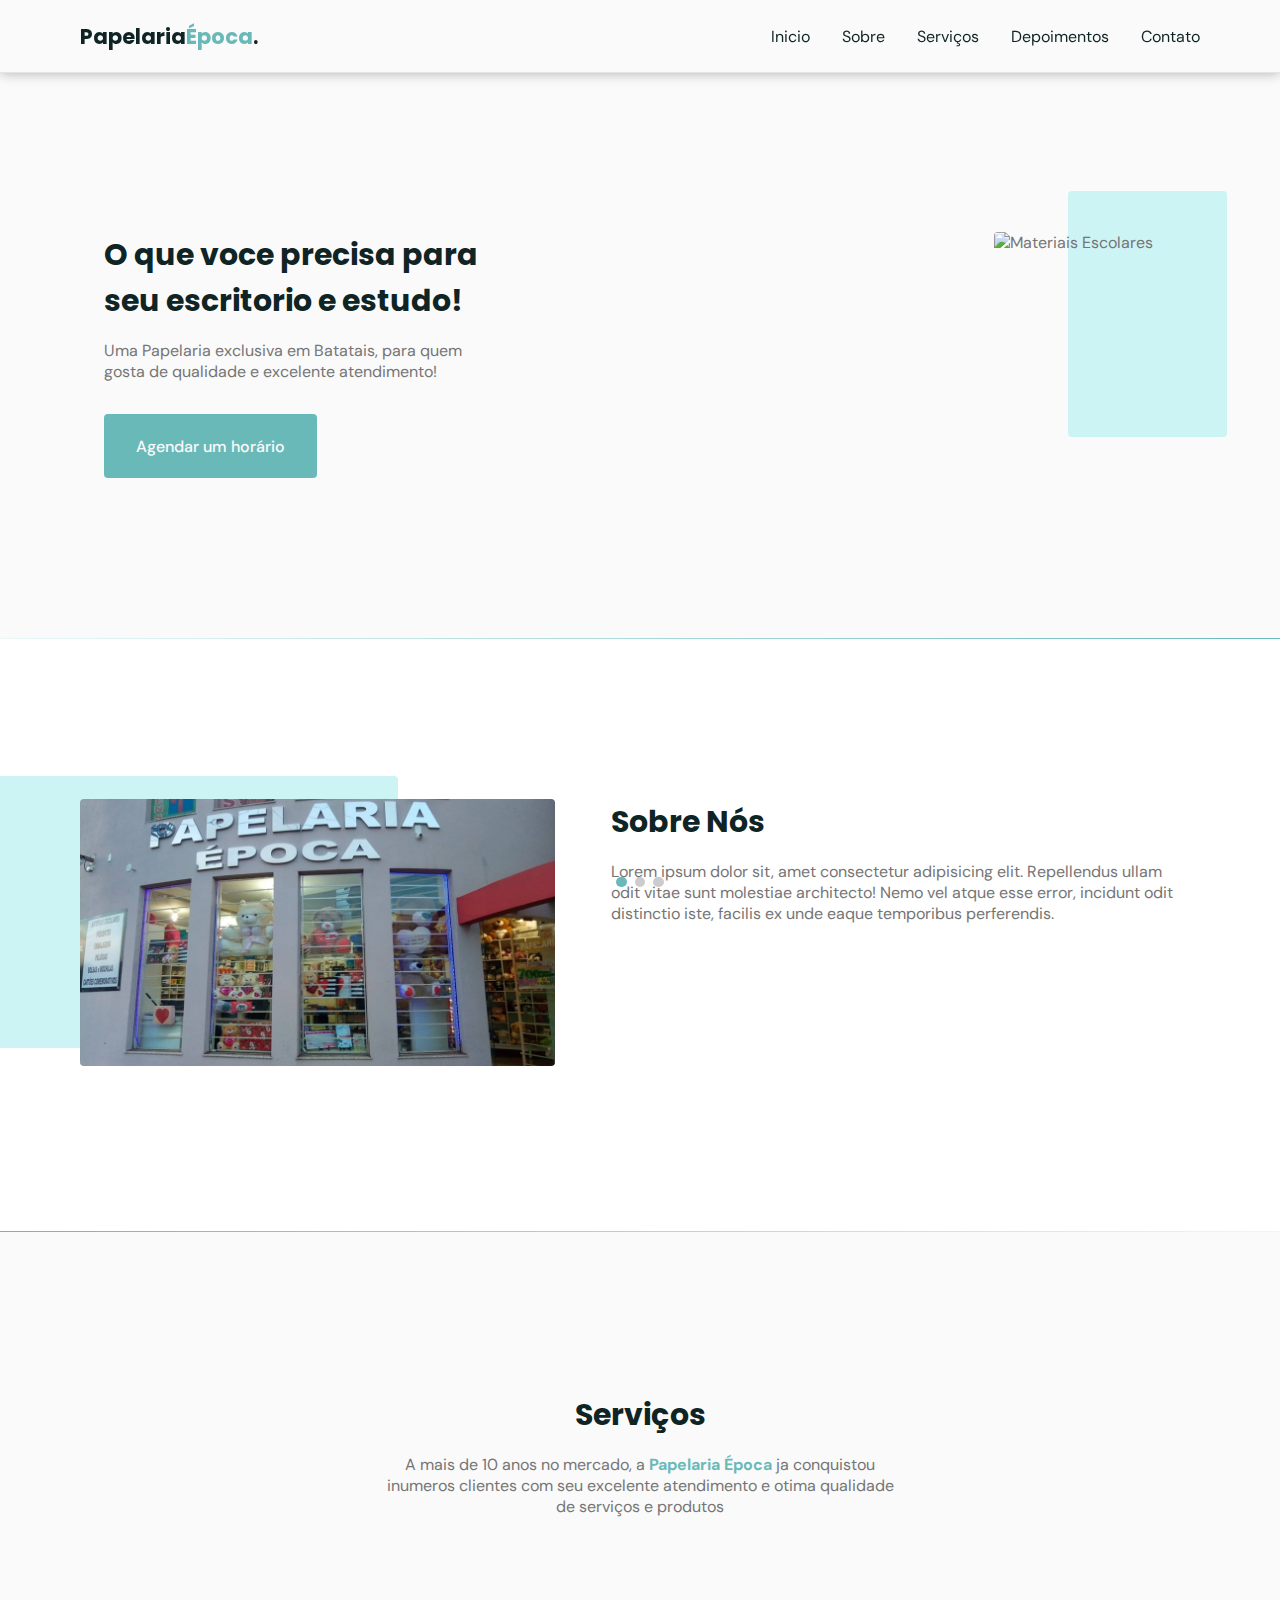
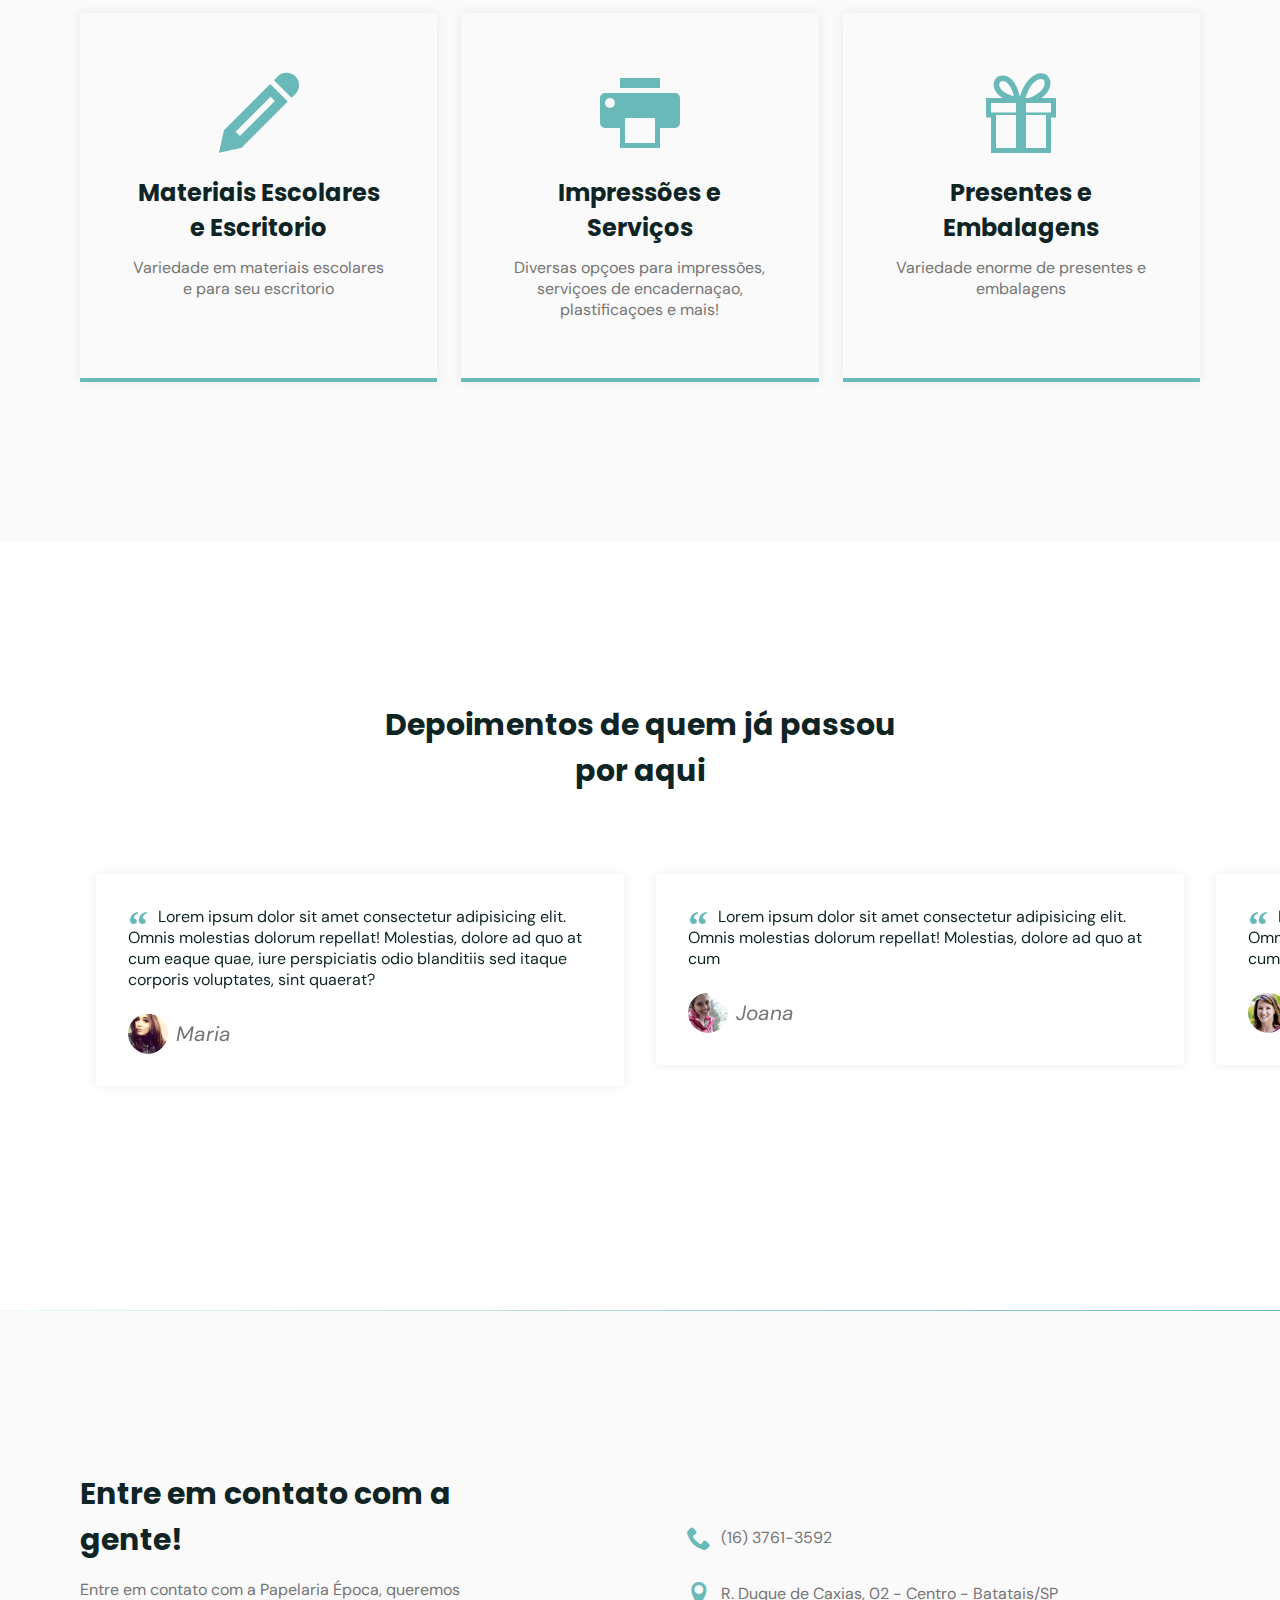
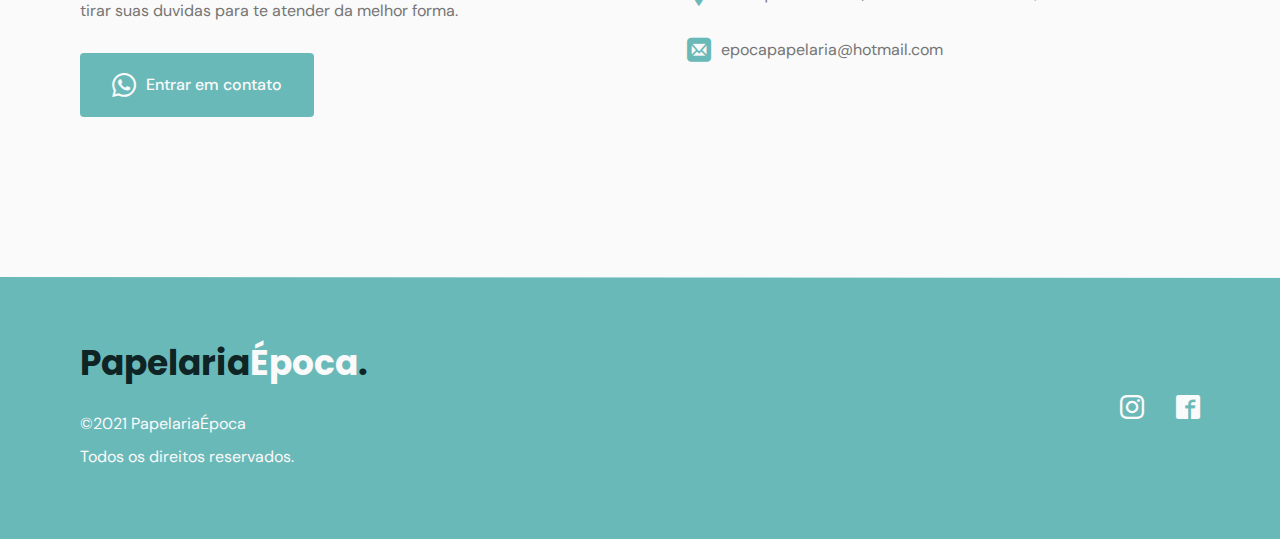
==== index.html @ d64a0d4b "Add files via upload" ====
<!DOCTYPE html>
<html lang="pt_BR">
  <head>
    <meta charset="UTF-8" />
    <meta http-equiv="X-UA-Compatible" content="IE=edge" />
    <meta name="viewport" content="width=device-width, initial-scale=1.0" />
    <title>Document</title>

    <link
      rel="stylesheet"
      href="https://unpkg.com/swiper/swiper-bundle.min.css"
    />
    <link rel="stylesheet" href="assets/style.css" />

    <link rel="stylesheet" href="style.css" />
    <!-- fontes -->

    <link rel="preconnect" href="https://fonts.gstatic.com" />
    <link
      href="https://fonts.googleapis.com/css2?family=DM+Sans:wght@400;500;700&family=Poppins:wght@400;500;700&display=swap"
      rel="stylesheet"
    />
  </head>
  <body>
    <header id="header" class="scroll">
      <nav class="container">
        <a class="logo" href="#">Papelaria<span>Época</span>. </a>

        <div class="menu">
          <ul class="grid">
            <li><a class="title" href="#home">Inicio</a></li>
            <li><a class="title" href="#about">Sobre</a></li>
            <li><a class="title" href="#services">Serviços</a></li>
            <li><a class="title" href="#testimonials">Depoimentos</a></li>
            <li><a class="title" href="#contact">Contato</a></li>
          </ul>
        </div>
        <div class="toggle icon-list2"></div>
        <div class="toggle icon-cross"></div>
      </nav>
    </header>

    <main>
      <section class="section" id="home">
        <div class="container grid">
          <div class="image">
            <img
              src="https://images.unsplash.com/photo-1452860606245-08befc0ff44b?ixlib=rb-1.2.1&ixid=MnwxMjA3fDB8MHxzZWFyY2h8NXx8c2Nob29sJTIwc3VwcGxpZXN8ZW58MHx8MHx8&auto=format&fit=crop&w=500&q=60"
              alt="Materiais Escolares"
            />
          </div>
          <div class="text">
            <h2 class="title">
              O que voce precisa para seu escritorio e estudo!
            </h2>
            <p>
              Uma Papelaria exclusiva em Batatais, para quem gosta de qualidade
              e excelente atendimento!
            </p>
            <a class="button" href="#">Agendar um horário</a>
          </div>
        </div>
      </section>
      <div class="divider-1"></div>

      <section class="section" id="about">
        <div class="container grid">
          <div class="image">
            <img
              src="assets/fotos/fachada.jpg"
              alt="fachada da papelaria epoca"
            />
          </div>
          <div class="text">
            <h2 class="title">Sobre Nós</h2>
            <p>
              Lorem ipsum dolor sit, amet consectetur adipisicing elit.
              Repellendus ullam odit vitae sunt molestiae architecto! Nemo vel
              atque esse error, incidunt odit distinctio iste, facilis ex unde
              eaque temporibus perferendis.
            </p>
          </div>
        </div>
      </section>

      <div class="divider-2"></div>

      <section class="section" id="services">
        <div class="container grid">
          <header>
            <h2 class="title">Serviços</h2>
            <p class="subtitle">
              A mais de 10 anos no mercado, a
              <strong>Papelaria Época</strong> ja conquistou inumeros clientes
              com seu excelente atendimento e otima qualidade de serviços e
              produtos
            </p>
          </header>
          <div class="cards grid">
            <div class="card">
              <i class="icon-pencil"></i>
              <h3 class="title">Materiais Escolares e Escritorio</h3>
              <p>Variedade em materiais escolares e para seu escritorio</p>
            </div>
            <div class="card">
              <i class="icon-printer"></i>
              <h3 class="title">Impressões e Serviços</h3>
              <p>
                Diversas opçoes para impressões, serviçoes de encadernaçao,
                plastificaçoes e mais!
              </p>
            </div>
            <div class="card">
              <i class="icon-gift"></i>
              <h3 class="title">Presentes e Embalagens</h3>
              <p>Variedade enorme de presentes e embalagens</p>
            </div>
          </div>
        </div>
      </section>

      <section class="section" id="testimonials">
        <div class="container">
          <header>
            <h2 class="title">Depoimentos de quem já passou por aqui</h2>
          </header>
          <div class="testimonials swiper-container">
            <div class="swiper-wrapper">
              <div class="testimonial swiper-slide">
                <blockquote>
                  <p>
                    <span>&ldquo;</span>
                    Lorem ipsum dolor sit amet consectetur adipisicing elit.
                    Omnis molestias dolorum repellat! Molestias, dolore ad quo
                    at cum eaque quae, iure perspiciatis odio blanditiis sed
                    itaque corporis voluptates, sint quaerat?
                  </p>
                  <cite>
                    <img src="assets/fotos/57.jpg" alt="foto de maria" />
                    Maria
                  </cite>
                </blockquote>
              </div>

              <div class="testimonial swiper-slide">
                <blockquote>
                  <p>
                    <span>&ldquo;</span>
                    Lorem ipsum dolor sit amet consectetur adipisicing elit.
                    Omnis molestias dolorum repellat! Molestias, dolore ad quo
                    at cum
                  </p>
                  <cite>
                    <img src="assets/fotos/84.jpg" alt="foto de joana" />
                    Joana
                  </cite>
                </blockquote>
              </div>

              <div class="testimonial swiper-slide">
                <blockquote>
                  <p>
                    <span>&ldquo;</span>
                    Lorem ipsum dolor sit amet consectetur adipisicing elit.
                    Omnis molestias dolorum repellat! Molestias, dolore ad quo
                    at cum
                  </p>
                  <cite>
                    <img src="assets/fotos/81.jpg" alt="foto de francisca" />
                    Francisca
                  </cite>
                </blockquote>
              </div>
            </div>
            <div class="swiper-pagination"></div>
          </div>
        </div>
      </section>

      <div class="divider-1"></div>

      <section class="section" id="contact">
        <div class="container grid">
          <div class="text">
            <h2 class="title">Entre em contato com a gente!</h2>

            <p>
              Entre em contato com a Papelaria Época, queremos tirar suas
              duvidas para te atender da melhor forma.
            </p>
            <a
              href="https://api.whatsapp.com/send?phone=5516981895551"
              class="button"
              target="_blank"
              ><i class="icon-whatsapp"></i> Entrar em contato</a
            >
          </div>

          <div class="links">
            <ul class="grid">
              <li><i class="icon-phone"></i>(16) 3761-3592</li>
              <li>
                <i class="icon-location"></i>R. Duque de Caxias, 02 - Centro -
                Batatais/SP
              </li>
              <li><i class="icon-mail"></i>epocapapelaria@hotmail.com</li>
            </ul>
          </div>
        </div>
      </section>

      <div class="divider-2"></div>
    </main>
    <footer class="section">
      <div class="container grid">
        <div class="brand">
          <a class="logo logo-alt" href="#">Papelaria<span>Época</span>. </a>
          <p>©2021 PapelariaÉpoca</p>
          <p>Todos os direitos reservados.</p>
        </div>
        <div class="social grid">
          <a href="https://www.instagram.com/papelariaepoca/" target="_blank"
            ><i class="icon-instagram"></i
          ></a>
          <a
            href="https://www.facebook.com/%C3%89poca-Papelaria-232276426941260"
            target="_blank"
            ><i class="icon-facebook2"></i
          ></a>
        </div>
      </div>
    </footer>

    <a href="#" class="back-to-top"><i class="icon-circle-up"></i></a>
    <script src="https://unpkg.com/swiper/swiper-bundle.min.js"></script>
    <script src="https://unpkg.com/scrollreveal"></script>
    <script src="main.js"></script>
  </body>
</html>
---- assets/style.css ----
@font-face {
  font-family: 'icomoon';
  src:  url('fonts/icomoon.eot?f4srz7');
  src:  url('fonts/icomoon.eot?f4srz7#iefix') format('embedded-opentype'),
    url('fonts/icomoon.ttf?f4srz7') format('truetype'),
    url('fonts/icomoon.woff?f4srz7') format('woff'),
    url('fonts/icomoon.svg?f4srz7#icomoon') format('svg');
  font-weight: normal;
  font-style: normal;
  font-display: block;
}

[class^="icon-"], [class*=" icon-"] {
  /* use !important to prevent issues with browser extensions that change fonts */
  font-family: 'icomoon' !important;
  speak: never;
  font-style: normal;
  font-weight: normal;
  font-variant: normal;
  text-transform: none;
  line-height: 1;

  /* Better Font Rendering =========== */
  -webkit-font-smoothing: antialiased;
  -moz-osx-font-smoothing: grayscale;
}

.icon-pencil:before {
  content: "\e905";
}
.icon-phone:before {
  content: "\e942";
}
.icon-location:before {
  content: "\e947";
}
.icon-printer:before {
  content: "\e954";
}
.icon-gift:before {
  content: "\e99f";
}
.icon-list2:before {
  content: "\e9bb";
}
.icon-cross:before {
  content: "\ea0f";
}
.icon-facebook2:before {
  content: "\ea91";
}
.icon-instagram:before {
  content: "\ea92";
}
.icon-whatsapp:before {
  content: "\ea93";
}
.icon-circle-up:before {
  content: "\ea41";
}
.icon-mail:before {
  content: "\ea83";
}
---- style.css ----
/* ======== RESET ======= */
* {
  margin: 0;
  padding: 0;
  box-sizing: border-box;
}

a {
  text-decoration: none;
}

img {
  width: 100%;
  height: auto;
}

ul {
  list-style: none;
}

/* ======== VARIABLES ======= */

:root {
  --header-height: 4.5rem;

  /* colors */
  --hue: 180;
  /* HSL color mode */
  --base-color: hsl(var(--hue) 36% 57%);
  --base-color-second: hsl(var(--hue) 65% 88%);
  --base-color-alt: hsl(var(--hue) 57% 53%);
  --title-color: hsl(var(--hue) 41% 10%);
  --text-color: hsl(0 0% 46%);
  --text-color-light: hsl(0 0% 98%);
  --body-color: hsl(0 0% 98%);

  --title-font-size: 1.875rem;
  --subtitle-font-size: 1rem;

  --title-font: 'Poppins', sans-serif;
  --body-font: 'DM Sans', sans-serif;
}

/* ======== BASE ======= */
html {
  scroll-behavior: smooth;
}

body {
  font: 400 1rem var(--body-font);
  color: var(--text-color);
  background: var(--body-color);
  -webkit-font-smoothing: antialiased;
}

.title {
  font: 700 1.875rem var(--title-font);
  color: var(--title-color);
  -webkit-font-smoothing: auto;
}

.button {
  background-color: var(--base-color);
  color: var(--text-color-light);
  height: 3.5rem;
  display: inline-flex;
  align-items: center;
  padding: 2rem;
  border-radius: 0.25rem;
  font: 500 1rem var(--body-font);
  transition: background 0.3s;
}

.button:hover {
  background: var(--base-color-alt);
}

.divider-1 {
  height: 1px;
  background: linear-gradient(
    270deg,
    hsla(var(--hue), 36%, 57%, 1),
    hsla(var(--hue), 65%, 88%, 0.34)
  );
}
.divider-2 {
  height: 1px;
  background: linear-gradient(
    270deg,
    hsla(var(--hue), 65%, 88%, 0.34),
    hsla(var(--hue), 36%, 57%, 1)
  );
}

/* ======== LAYOUT ======= */
.container {
  margin-left: 1.5rem;
  margin-right: 1.5rem;
}

.grid {
  display: grid;
  gap: 2rem;
}

.section {
  padding: calc(5rem + var(--header-height)) 0;
}

.section .title {
  margin-bottom: 1rem;
}

.section .subtitle {
  font-size: var(--subtitle-font-size);
}

.section header {
  margin-bottom: 4rem;
}

.section header strong {
  color: var(--base-color);
}

#header {
  border-bottom: 1px solid #e4e4e4;
  margin-bottom: 2rem;
  display: flex;

  width: 100%;
  position: fixed;
  top: 0;
  left: 0;
  z-index: 100;
  background-color: var(--body-color);
}

#header.scroll {
  box-shadow: 0px 0px 12px rgba(0, 0, 0, 0.3);
}

#header.scroll .logo:hover {
  font-size: 1.4rem;
  transition: 0.3s;
}

/* ======== LOGO ======= */

.logo {
  font: 700 1.31rem var(--title-font);
  color: var(--title-color);
}

.logo span {
  color: var(--base-color);
}

.logo-alt span {
  color: var(--body-color);
}

/* ======== NAVIGATION ======= */

nav {
  height: 4.5rem;
  display: flex;
  align-items: center;
  justify-content: space-between;
  width: 100%;
}

nav ul li {
  text-align: center;
}

nav ul li a {
  transition: color 0.2s;
  position: relative;
}

nav ul li a:hover,
nav ul li a.active {
  color: var(--base-color);
}

nav ul li a::after {
  content: '';
  width: 0%;
  height: 2px;
  background: var(--base-color);
  position: absolute;
  left: 0;
  bottom: -1.5rem;

  transition: width 0.2s;
}

nav ul li a:hover::after,
nav ul li a.active::after {
  width: 100%;
}

nav .menu {
  opacity: 0;
  visibility: hidden;
  top: -20rem;
  transition: 0.2s;
}

nav .menu ul {
  display: none;
}

nav.show .menu {
  opacity: 1;
  visibility: visible;
  background: var(--body-color);
  height: 100vh;
  width: 100vw;
  position: fixed;
  top: 0;
  left: 0;

  display: grid;
  place-content: center;
}

nav.show .menu ul {
  display: grid;
}

nav.show ul.grid {
  gap: 4rem;
}

.toggle {
  color: var(--base-color);
  font-size: 1.5rem;
  cursor: pointer;
}

nav .icon-cross {
  visibility: hidden;
  opacity: 0;

  position: absolute;
  right: 1.5rem;
}

nav.show div.icon-cross {
  visibility: visible;
  opacity: 1;
}
/* ======== HOME ======= */

#home {
  overflow: hidden;
}

#home .container {
  margin: 0;
}
#home .image {
  position: relative;
}

#home .image::before {
  content: '';
  height: 100%;
  width: 100%;
  background: var(--base-color-second);
  position: absolute;
  top: -16.8%;
  left: 16.8%;
  z-index: 0;
}

#home .image img {
  position: relative;
  right: 2.93rem;
}

#home .image img,
#home .image::before {
  border-radius: 0.25rem;
}

#home .text {
  margin-left: 1.5rem;
  margin-right: 1.5rem;
  text-align: center;
}

#home .text h1 {
  margin-bottom: 1rem;
}
#home .text p {
  margin-bottom: 2rem;
  max-width: 100%;
}

/* ======== ABOUT ======= */
#about {
  background: white;
}

#about .container {
  margin: 0;
}
#about .image {
  position: relative;
}

#about .image::before {
  content: '';
  height: 100%;
  width: 100%;
  background: var(--base-color-second);
  position: absolute;
  top: -8.3%;
  left: -33%;
  z-index: 0;
}

#about .image img {
  position: relative;
}

#about .image img,
#about .image::before {
  border-radius: 0.25rem;
}

#about .text {
  margin-left: 1.5rem;
  margin-right: 1.5rem;
}

.cards.grid {
  gap: 1.5rem;
}

.card {
  padding: 3.62rem 2rem;
  box-shadow: 0px 0px 12px rgba(0, 0, 0, 0.08);
  border-bottom: 0.25rem solid var(--base-color);
  border-radius: 0.25rem 0.25rem 0 0;
  text-align: center;
}

.card i {
  display: block;
  margin-bottom: 1.5rem;
  font-size: 5rem;
  color: var(--base-color);
}

.card .title {
  font-size: 1.5rem;
  margin-bottom: 0.75rem;
}

/* ======== TESTIMONIALS ======= */

#testimonials {
  background: white;
}

#testimonials .container {
  margin-left: 0;
  margin-right: 0;
}

#testimonials header {
  margin-left: 1.5rem;
  margin-right: 1.5rem;
  margin-bottom: 0;
}

#testimonials blockquote {
  padding: 2rem;
  box-shadow: 0px 0px 12px rgba(0, 0, 0, 0.08);
  border-radius: 0.25rem;
}

#testimonials blockquote p {
  position: relative;
  text-indent: 1.875rem;
  margin-bottom: 1.5rem;
  color: var(--title-color);
}

#testimonials blockquote p span {
  font: 700 2.5rem serif;
  position: absolute;
  top: -0.25rem;
  left: -1.875rem;
  color: var(--base-color);
}

#testimonials cite {
  display: flex;
  align-items: center;
  font-size: 1.3rem;
}

#testimonials cite img {
  width: 2.5rem;
  height: 2.5rem;
  object-fit: cover;
  clip-path: circle();
  margin-right: 0.5rem;
}

.swiper-slide {
  height: auto;
  padding: 4rem 1rem;
}

.swiper-pagination-bullet {
  width: 0.65rem;
  height: 0.65rem;
}
.swiper-pagination-bullet-active {
  background: var(--base-color);
}

/* ======== Contact ======= */

#contact .grid {
  gap: 4rem;
}

#contact .text p {
  margin-bottom: 2rem;
}

#contact .button i {
  font-size: 1.5rem;
  margin-right: 0.625rem;
}

#contact ul.grid {
  gap: 2rem;
}

#contact ul li {
  display: flex;
  align-items: center;
}

#contact ul li i {
  color: var(--base-color);
  font-size: 1.5rem;
  margin-right: 0.625rem;
}

footer {
  background: var(--base-color);
}

footer.section {
  padding: 4rem 0;
}

footer .logo {
  display: inline-block;
  margin-bottom: 1.5rem;
}

footer .brand p {
  color: var(--text-color-light);
  margin-bottom: 0.75rem;
}

footer i {
  font-size: 1.5rem;
  color: var(--text-color-light);
}

footer .social {
  grid-auto-flow: column;
  width: fit-content;
}

footer .social a {
  transition: 0.3s;
  display: inline-block;
}

footer .social a:hover {
  transform: translateY(-8px);
}

/* back to top */

.back-to-top {
  background: var(--base-color);
  color: var(--text-color-light);
  position: fixed;
  right: 1rem;
  bottom: 1rem;

  padding: 0.5rem;
  clip-path: circle();

  font-size: 1.5rem;
  line-height: 0;

  visibility: hidden;
  opacity: 0;

  transition: 0.3s;
  transform: translateY(100%);
}

.back-to-top.show {
  visibility: visible;
  opacity: 1;
  transform: translateY(0);
}

/* RESPONSIVO */

@media (min-width: 1200px) {
  .container {
    max-width: 1120px;
    margin-left: auto;
    margin-right: auto;
  }
  .section {
    padding: 10rem 0;
  }

  .section header,
  #testimonials header {
    max-width: 32rem;
    text-align: center;
    margin-left: auto;
    margin-right: auto;
  }

  .button {
    height: 3.125rem;
  }
  nav .menu {
    opacity: 1;
    visibility: visible;
    top: 0;
  }

  nav .menu ul {
    display: flex;
    gap: 2rem;
  }

  nav .menu ul li a.title {
    font: 400 1rem var(--body-font);
    -webkit-font-smoothing: antialiased;
  }
  nav .menu ul li a.title.active {
    font-weight: bold;
    -webkit-font-smoothing: auto;
  }

  nav .icon-list2 {
    display: none;
  }

  main {
    margin-top: var(--header-height);
  }

  #home .container {
    grid-auto-flow: column;
    justify-content: space-between;
    margin: 0 auto;
  }

  #home .image {
    order: 1;
  }

  #home .text {
    order: 0;
    max-width: 24rem;
    text-align: left;
  }

  #about .container {
    grid-auto-flow: column;
    margin: 0 auto;
  }

  .cards {
    grid-template-columns: 1fr 1fr 1fr;
  }

  .card {
    padding-left: 3rem;
    padding-right: 3rem;
  }

  #testimonials .container {
    margin-left: auto;
    margin-right: auto;
  }

  #contact .container {
    grid-auto-flow: column;
    align-items: center;
  }

  #contact .text {
    max-width: 25rem;
  }

  footer.section {
    padding: 3.75rem 0;
  }

  footer .container {
    grid-auto-flow: column;
    align-items: center;
    justify-content: space-between;
  }

  footer .logo {
    font-size: 2.15rem;
  }
}

@media (min-width: 992px) {
  .root {
    --title-font-size: 2.25rem;
    --subtitle-font-size: 1.125rem;
  }
}
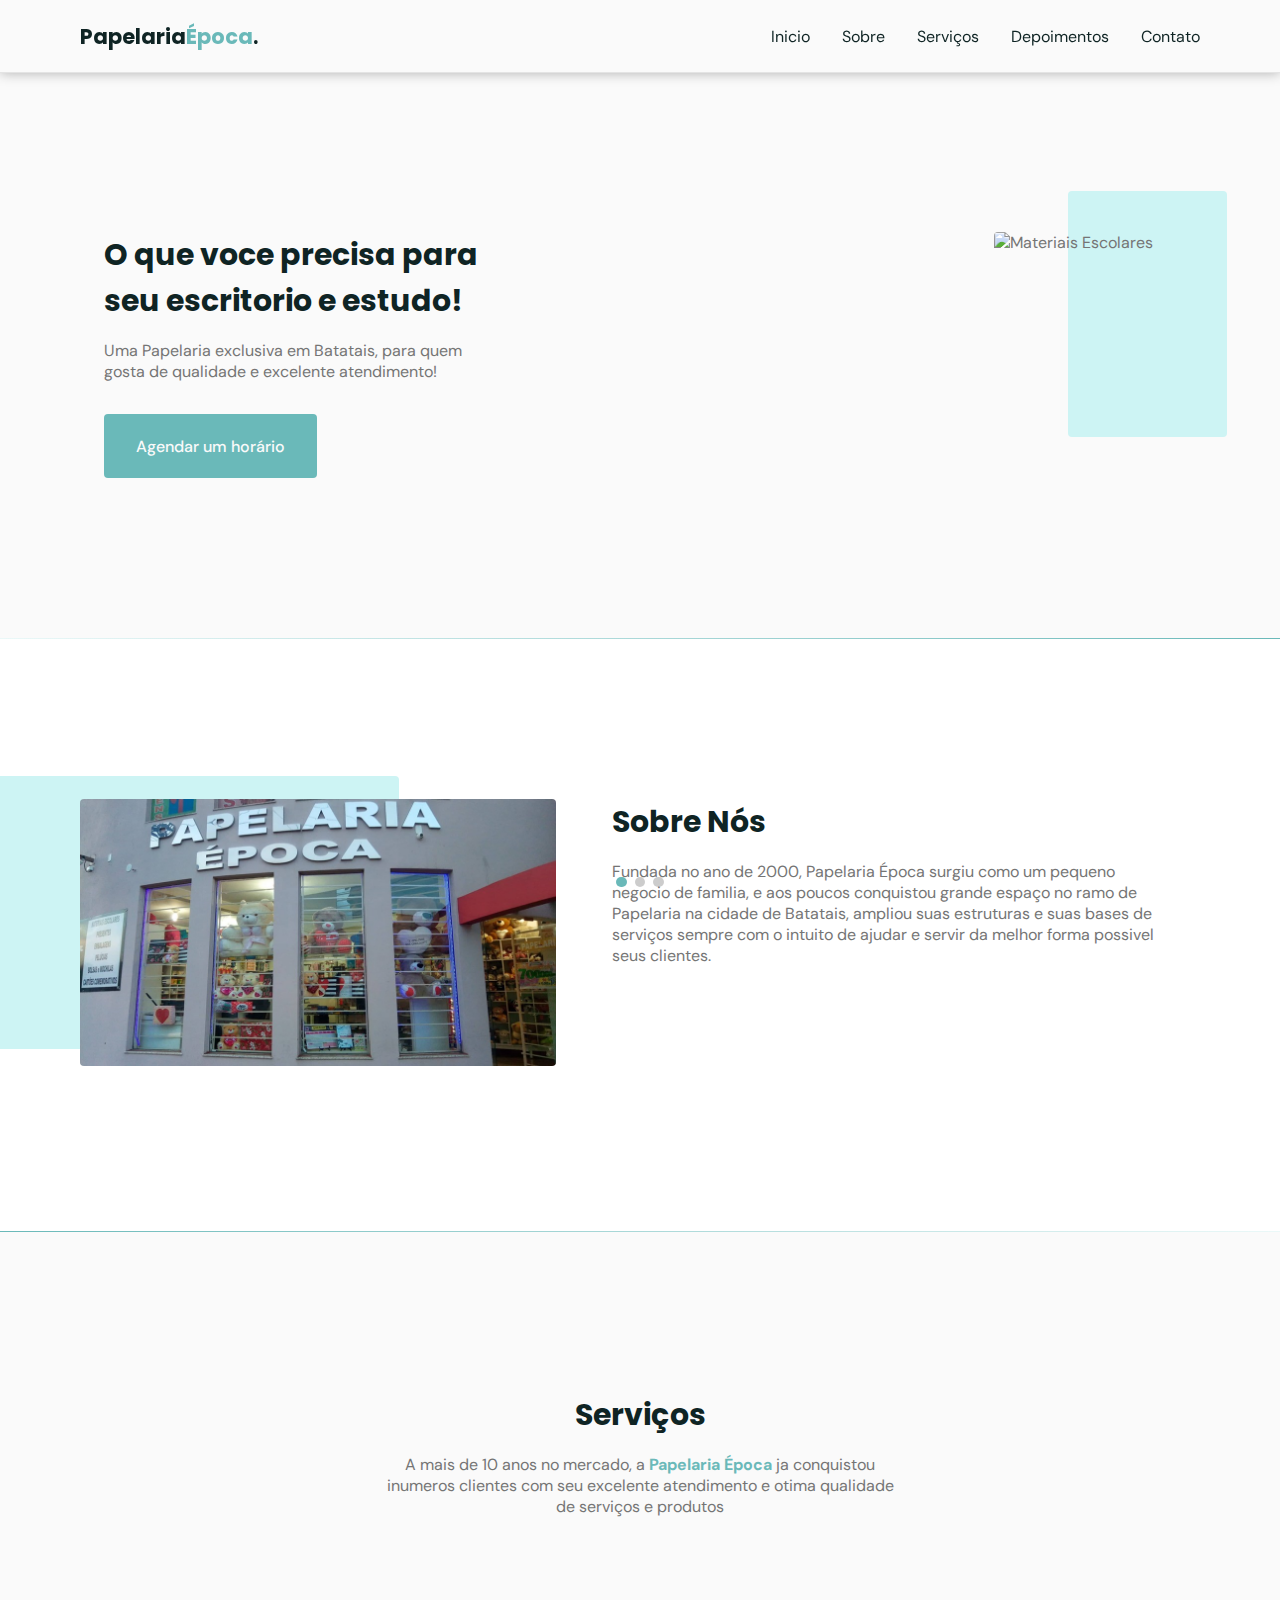
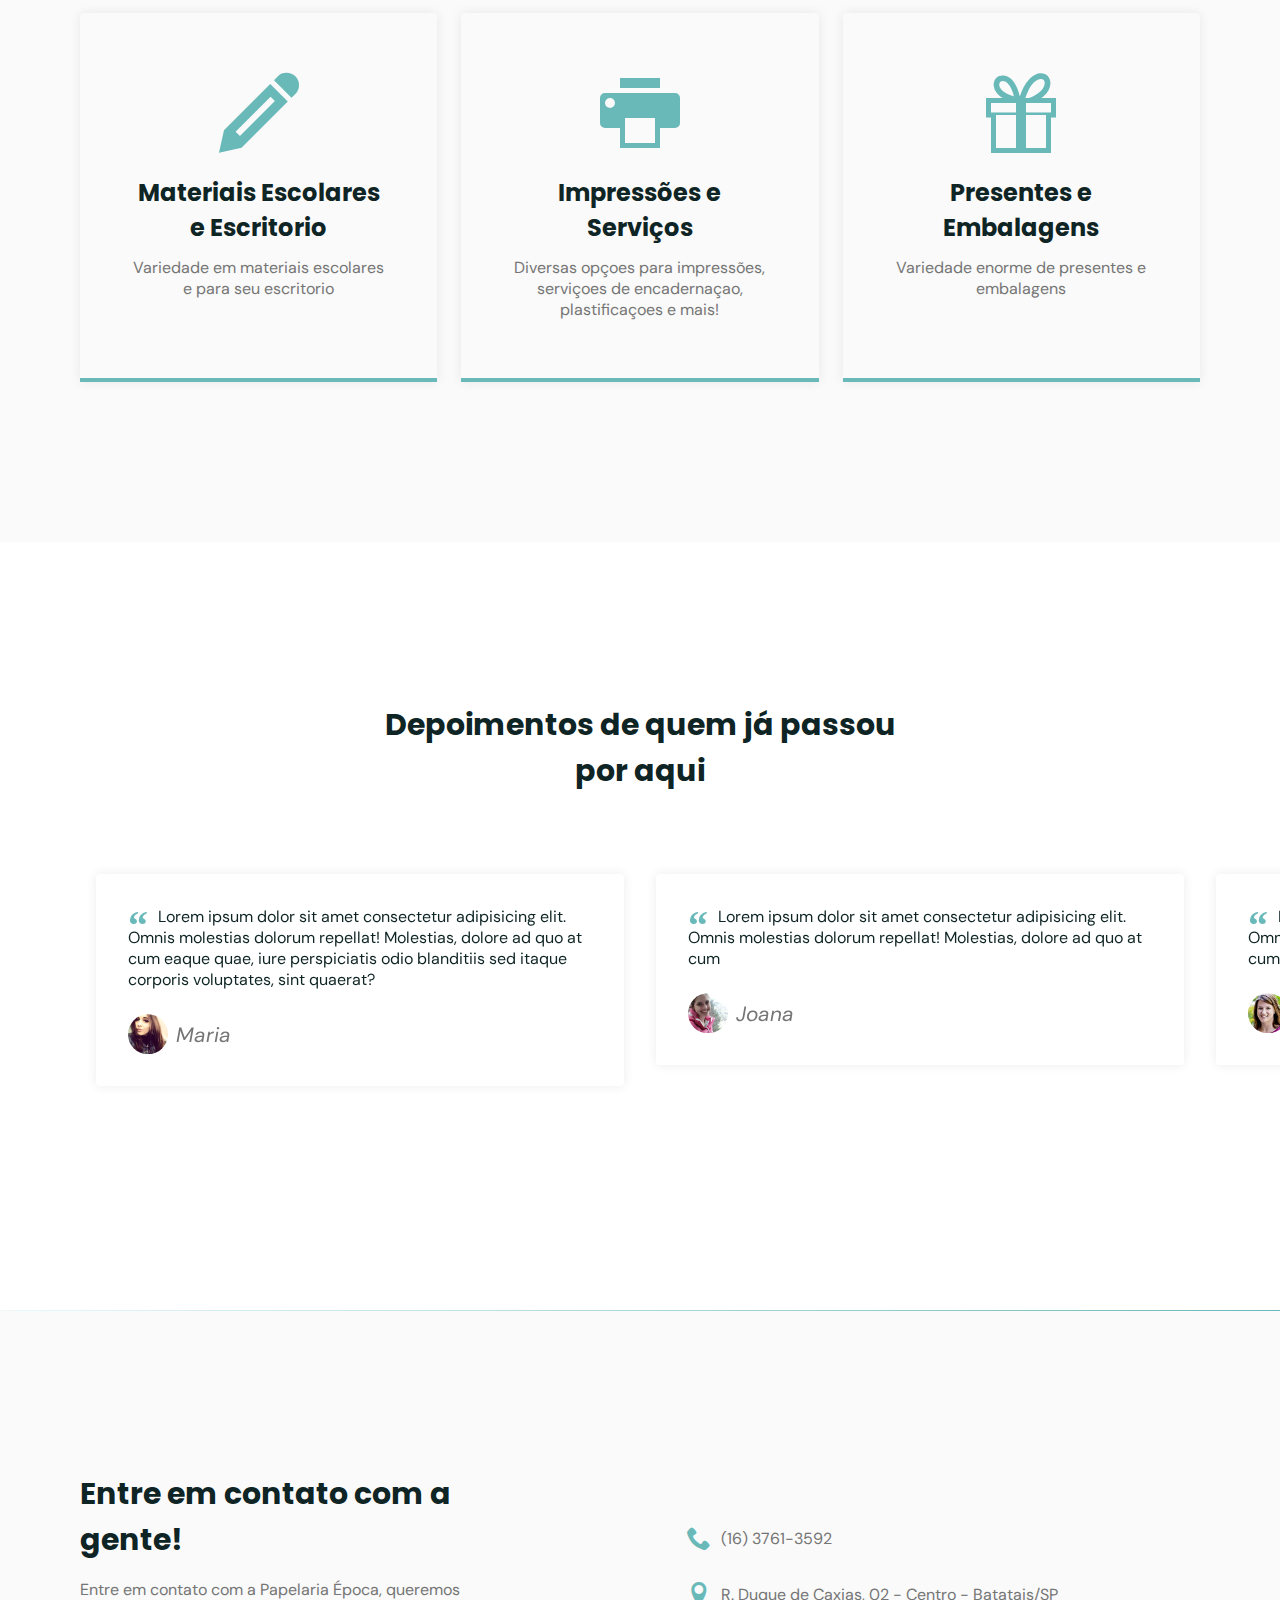
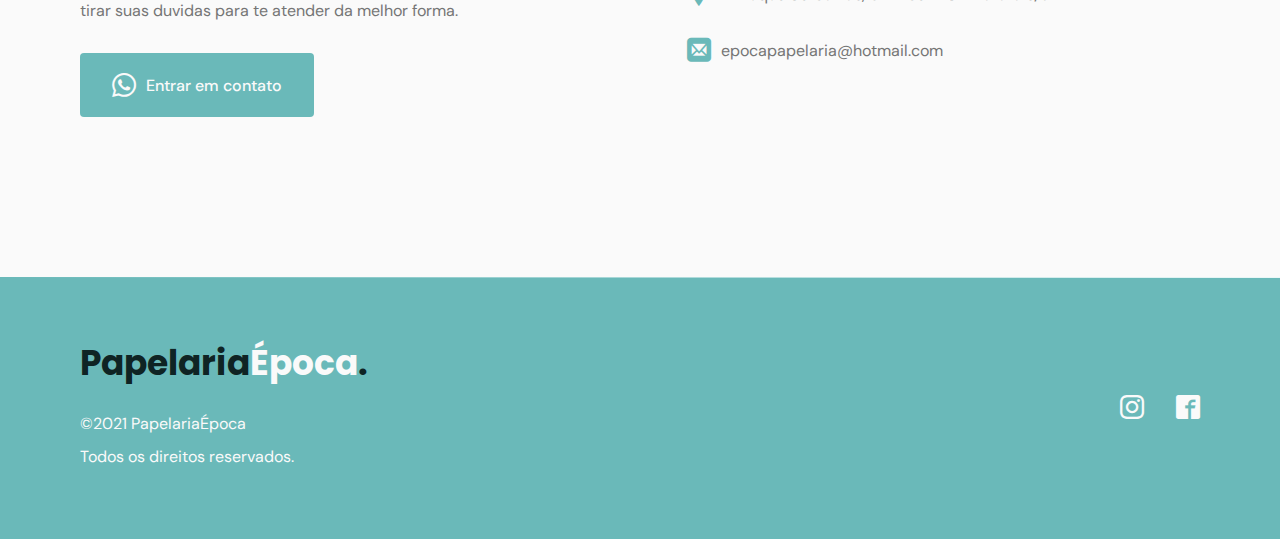
==== commit cbfb839e: "Add files via upload" ====
--- a/index.html
+++ b/index.html
@@ -4,7 +4,7 @@
     <meta charset="UTF-8" />
     <meta http-equiv="X-UA-Compatible" content="IE=edge" />
     <meta name="viewport" content="width=device-width, initial-scale=1.0" />
-    <title>Document</title>
+    <title>Papelaria Época</title>
 
     <link
       rel="stylesheet"
@@ -74,10 +74,11 @@
           <div class="text">
             <h2 class="title">Sobre Nós</h2>
             <p>
-              Lorem ipsum dolor sit, amet consectetur adipisicing elit.
-              Repellendus ullam odit vitae sunt molestiae architecto! Nemo vel
-              atque esse error, incidunt odit distinctio iste, facilis ex unde
-              eaque temporibus perferendis.
+              Fundada no ano de 2000, Papelaria Época surgiu como um pequeno
+              negocio de familia, e aos poucos conquistou grande espaço no ramo
+              de Papelaria na cidade de Batatais, ampliou suas estruturas e suas
+              bases de serviços sempre com o intuito de ajudar e servir da
+              melhor forma possivel seus clientes.
             </p>
           </div>
         </div>
